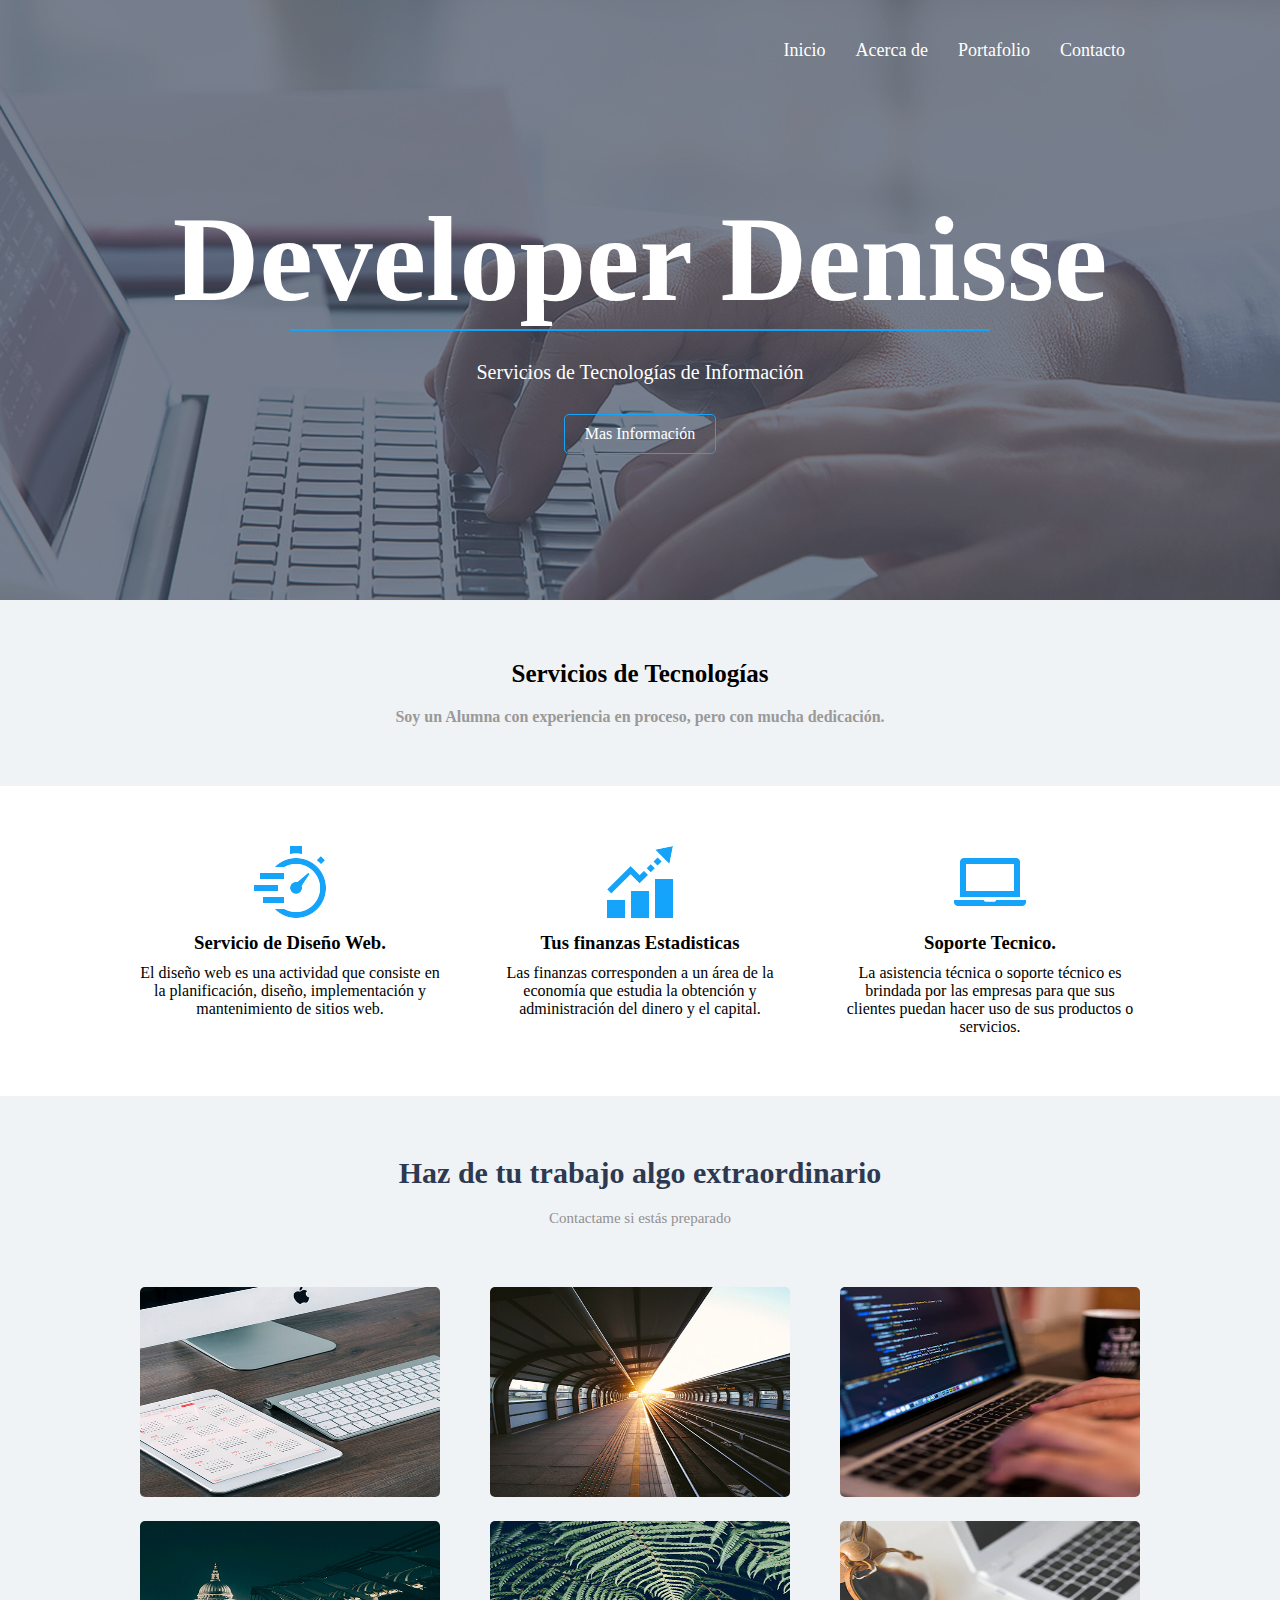
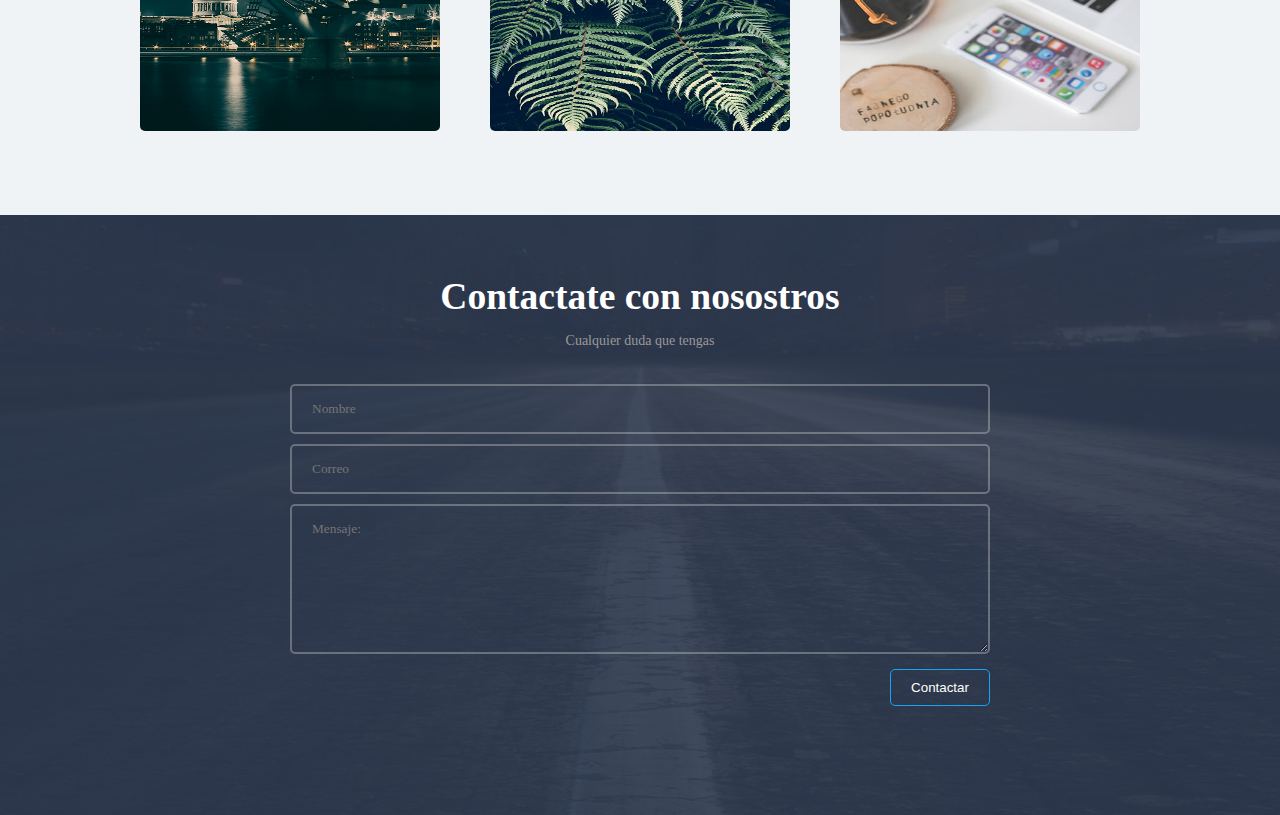
==== index.html @ 559ff0db "updated" ====
<!DOCTYPE html> 
<html lang="en">
<head>
    <meta charset="UTF-8">
    <meta name="viewport" content="width=device-width, initial-scale=1.0">
    <meta http-equiv="X-UA-Compatible" content="ie=edge">
    <title>CASAS BELLIDO DENISSE - ADMINISTRADOR WEB</title>
    <link rel="stylesheet" href="css/estilos.css">
</head>
<body>
    <header>
        <div class="contenedor">
            <nav class="menu">
                <a href="index.html">Inicio</a>
                <a href="acerca.html">Acerca de</a>
                <a href="portafolio.html">Portafolio</a>
                <a href="contacto.html">Contacto</a>
            </nav>
            <div class="contenido-header">
                <h1 class="titulo-header">Developer Denisse</h1>
                <span class="linea-header"></span>
                <h2 class="texto-header">
				Servicios de Tecnologías
				<span class="desaparecer">
				de Información
				</span>
            </h2>
                <a href="" class="action-header">Mas Información</a>
            </div>
        </div>
    </header>
    <main>
        <section class="quienes">
           <div class="contenedor">
               <h3 class="quienes-titulo">Servicios de Tecnologías</h3>
               <p class="quienes-parrafo">
				Soy un Alumna con experiencia en proceso, pero con mucha dedicación.
		    </p>
            </div> 
        </section>
        <section class="quehacemos">
            <div class="contenedor">
                <div class="contenido-cajas">
                    <div class="tarjeta">
                        <img src="img/icono1.png" alt="" 
						class="imagen-tarjeta">
                        <div class="contenido-tarjeta">
                            <h3 class="titulo-tarjeta">Servicio de Diseño Web.</h3>
                            <p class="parrafo-tarjeta">
							El diseño web es una actividad que consiste en la planificación, diseño, implementación y mantenimiento de sitios web. 
							</p>
                        </div>
                    </div>
                    <div class="tarjeta">
                            <img src="img/icono2.png" alt="" class="imagen-tarjeta">
                            <div class="contenido-tarjeta">
                                <h3 class="titulo-tarjeta">
								Tus finanzas Estadisticas</h3>
                                <p class="parrafo-tarjeta">
                                    Las finanzas corresponden a un área de la economía que estudia la obtención y administración del dinero y el capital.
								</p>
                            </div>
                    </div>
                    <div class="tarjeta">
                            <img src="img/icono3.png" alt="" class="imagen-tarjeta">
                            <div class="contenido-tarjeta">
                                <h3 class="titulo-tarjeta">
								Soporte Tecnico.</h3>
                                <p class="parrafo-tarjeta">
								La asistencia técnica o soporte técnico es brindada por las empresas para que sus clientes puedan hacer uso de sus productos o servicios.
								</p>
                            </div>
                    </div>
                </div>
            </div>
        </section>
        <section class="portafolio">
            <div class="contenedor">
                <div class="portafolio-textos">
                    <h2>Haz de tu trabajo algo extraordinario</h2>
                    <p>Contactame si estás preparado</p>
                </div>
                <section class="galeria">
                    <div class="fotos">
                        <img src="img/1.jpg" alt="">
                    </div>
                     <div class="fotos">
                        <img src="img/2.jpg" alt="">
                    </div>
                    <div class="fotos">
                        <img src="img/3.jpg" alt="">
                    </div>
                    <div class="fotos">
                        <img src="img/4.jpg" alt="">
                    </div>
                    <div class="fotos">
                        <img src="img/5.jpg" alt="">
                    </div>
                    <div class="fotos">
                        <img src="img/6.jpg" alt="">
                    </div>
                </section>
            </div>
        </section>
    </main>
    
    <footer>
        <section class="contacto">
            <div class="contenedor">
                <div class="footer-textos">
                    <h2>Contactate con nosostros</h2>
                    <p>Cualquier duda que tengas</p>
                </div>
                <form action="" class="formulario" method="POST">
                    <input type="text" placeholder="Nombre" id="nombre" name="nombre" required value="">
                    <input type="email" placeholder="Correo" id="correo" name="correo" required value="" class="email">
                    <textarea name="mensaje" id="mensaje" placeholder="Mensaje:"></textarea>
                   <div class="derecha">
                    <input class="boton derecha" type="submit" value="Contactar" name="submmit">
                    </div>
                </form>
            </div>
        </section>
    </footer>
</body>
</html>
---- css/estilos.css ----
*{
    margin:0; 
    padding:0; 
    box-sizing: border-box;
}

body{
    background: #fff; 
    font-family:'lato'; 
    font-size: 16px; 
}

.contenedor{
    width: 90%;
    max-width: 1000px;
    overflow: hidden;
    margin: auto; 
}

header{
    background-image: url('../img/portada.png'); 
    height:600px;
    background-repeat: no-repeat; 
    background-position:center;
    background-attachment: cover;
}
header .menu{
    margin:30px 0; 
    display:flex;
    justify-content: flex-end; 
    flex-wrap: wrap; 
}
header .menu a:hover{
    text-decoration: underline;
}
header .menu a{
    font-size:18px;
    font-family: 'lato';
    font-weight: 300; 
    display: inline-block; 
    padding:10px 0;
    margin:0 15px;
    color:#fff;
    text-decoration: none;
}
header .contenido-header{
    margin:120px 0;
    display: flex;
    flex-direction: column;
    flex-wrap: wrap;
    justify-content: center;
    align-content: center;
}
header .contenido-header .titulo-header{
    font-size: 120px;
    text-align: center;
    color: #fff;
    text-align: center;
}

header .contenido-header .linea-header{
    width: 700px;
    margin: auto;
    height:2px;
    background: #15a4fa;
    margin-bottom:30px;
    text-align: center;
}

header .contenido-header .texto-header{
    color:#fff;
    font-weight: 300;
    margin-bottom:30px;
    font-size:20px;
    text-align: center;
}

header .contenido-header .action-header{
    display: inline-block;
    margin: auto;
    color: #fff;   
    text-decoration: none;
    border:1px solid #15a4fa;
    padding: 10px 20px;
    border-radius: 5px;
}

header .contenido-header .action-header:hover{
    background: #15a4fa;
    color: #fff;
}

main .quienes{
    background: #f0f3f5;
    padding:60px 0;
}

main .quienes .quienes-titulo{
    color:#000;
    font-size: 25px;
    text-align: center;
    margin-bottom:20px;
}

main .quienes .quienes-parrafo{
    text-align: center;
    color:#999999;
    font-weight: 600;
}

main .quehacemos{
    margin:60px 0;  
}
main .contenido-cajas{
    display: flex; 
    justify-content: space-between;
    flex-wrap: wrap;
}

main .quehacemos .contenido-cajas .tarjeta{
    width: 30%;
    text-align: center;
}

main .quehacemos .contenido-cajas .tarjeta .contenido-tarjeta .titulo-tarjeta{
    margin:10px 0;   
}

main .portafolio{
    background: #f0f3f5;
    padding: 60px 0;
}

main .portafolio .portafolio-textos{
    text-align: center;
    margin-bottom: 60px;
    color:#2d3950;
    font-size: 20px;
}

main .portafolio .portafolio-textos p{
    color: #909090;
    font-size: 15px;
    margin:20px 0 0 0;
}

main .portafolio .galeria{
    display: flex;
    justify-content: space-between;
    flex-wrap: wrap;
}

main .portafolio .galeria .fotos{
    width: 30%;
    margin-bottom:20px;
}

main .portafolio .galeria .fotos img{
    width: 100%;
    height:210px;
    border-radius: 5px;
}
main .portafolio .galeria .fotos img:hover{
    opacity:.6;
    cursor: pointer;
}

footer .contacto{
    height:600px;
    background-image: url(../img/footer.png);
    background-position:center;
    padding:60px 0;
}

footer .footer-textos{
    text-align: center;
    color: #fff;
    font-size:25px;
}

footer .footer-textos p{
    font-size: 14px;
    margin:15px 0 30px 0;
    color: #999999;

}
form{
    display: flex;
    flex-direction: column;
    margin: auto;
    width: 70%;
    
}
footer .contacto  input[type="text"], footer .contacto  input[type="email"],
footer .contacto  textarea{
    width: 100%;
    margin: 5px 0;
    padding: 15px 20px;
    background: none;
    border-radius: 5px;
    color:rgb(204, 204, 204);
    border: 2px solid rgba(204, 204, 204, 0.383);
    font-family: 'lato';
    font-weight: 300;
}
footer .contacto  textarea{
    height:150px;
    max-height: 150px;
    max-width: 100%;
    min-width: 100%;
    min-height: 150px;
}
.derecha{
   display: flex;
   justify-content: flex-end;
}
footer .contacto  input[type="submit"]{
    display:block;
    width: 100px;
    margin:10px 0;
    padding: 10px 15px;
    background: none;
    border:1px solid #15a4fa;
    border-radius: 5px; 
    color:#fff;
    cursor: pointer; 
    float:right;
}
footer .contacto  input[type="submit"]:hover{
    background: #15a4fa;
    color: #fff;
}

.footer{
    height:200px;
    background: #000;
}
@media screen and (max-width:760px){
    header .menu{
        justify-content: center;
        background: red;
    }
    header .contenido-header .texto-header{
       font-size:18px; 
       background: #2d3950;
    }
    header .contenido-header .texto-header .desaparecer{
        display:none ;
        background: orange;
    }
}
@media screen and (max-width:630px){
    header .contenido-header .titulo-header{
        font-size:80px;
    }
    header .contenido-header .linea-header{
        width: 400px;
    }
    main .portafolio .galeria .fotos{
        width:49%;
    }
}
@media screen and (max-width: 500px){
    header .contenido-header .titulo-header{
        font-size:40px;
    }
    main .quehacemos .contenido-cajas .tarjeta{
       width: 48%;
    }
    main .contenido-cajas{
        justify-content: center
    }
    main .quehacemos .contenido-cajas .tarjeta{
        margin:20px 0;
    }
}
@media screen and (max-width: 350px){
    main .quehacemos .contenido-cajas .tarjeta{
        width: 98%;
    }
    header .contenido-header .texto-header{
        font-size:15px;
    }
}
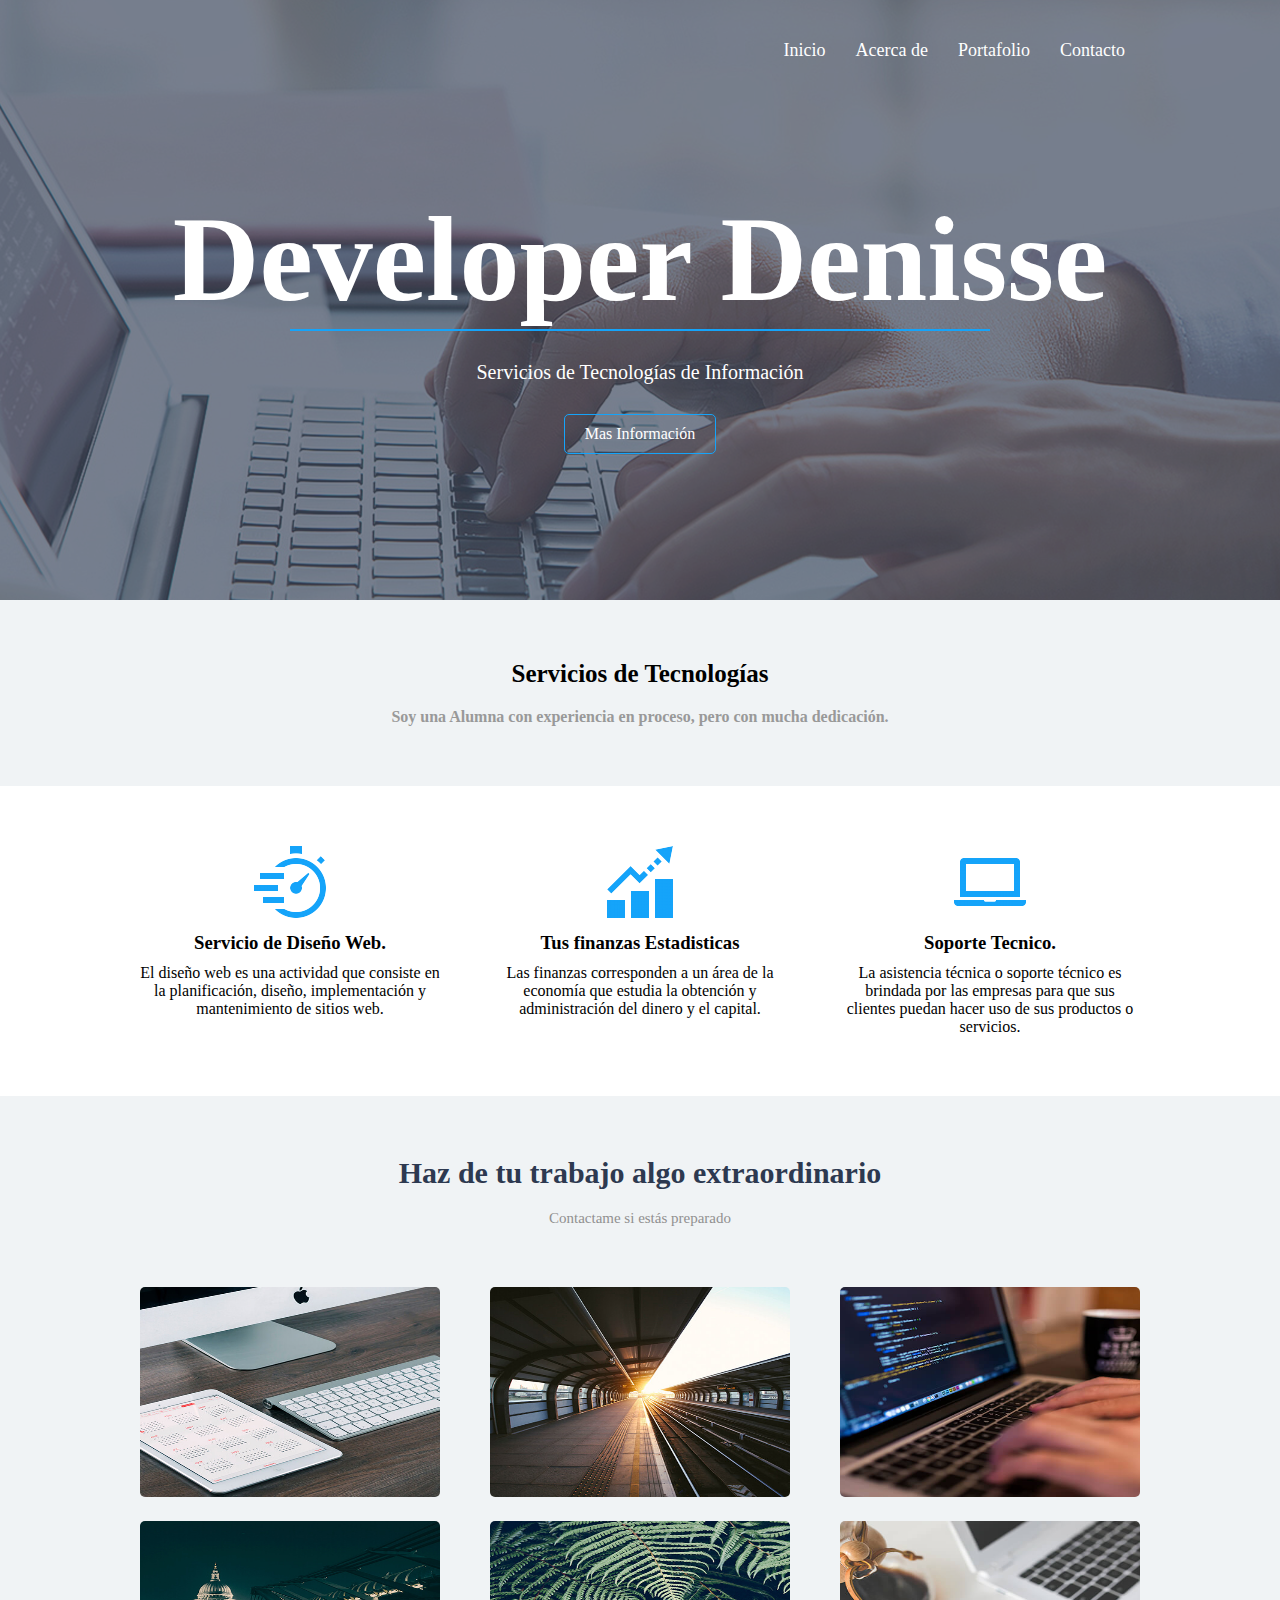
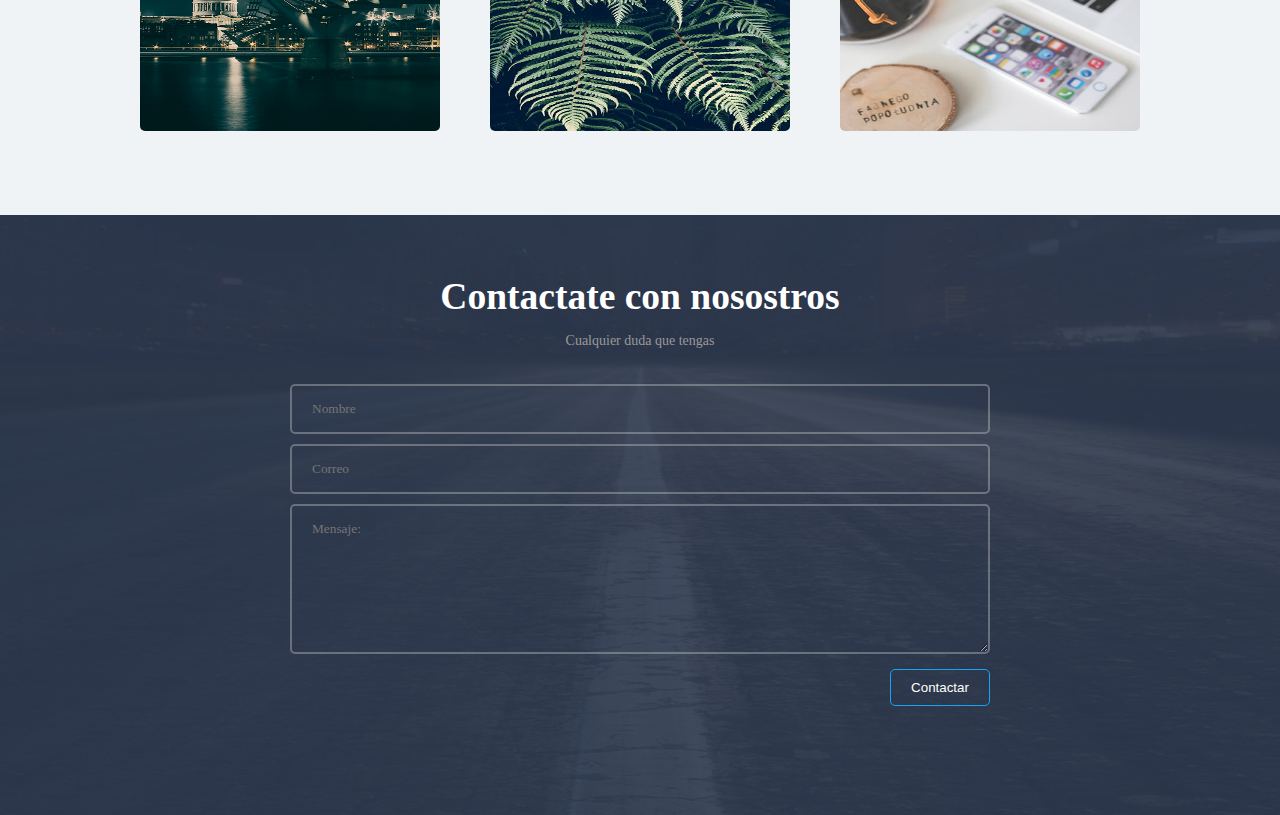
==== commit 2dda0d90: "updated" ====
--- a/index.html
+++ b/index.html
@@ -34,7 +34,7 @@
            <div class="contenedor">
                <h3 class="quienes-titulo">Servicios de Tecnologías</h3>
                <p class="quienes-parrafo">
-				Soy un Alumna con experiencia en proceso, pero con mucha dedicación.
+				Soy una Alumna con experiencia en proceso, pero con mucha dedicación.
 		    </p>
             </div> 
         </section>
